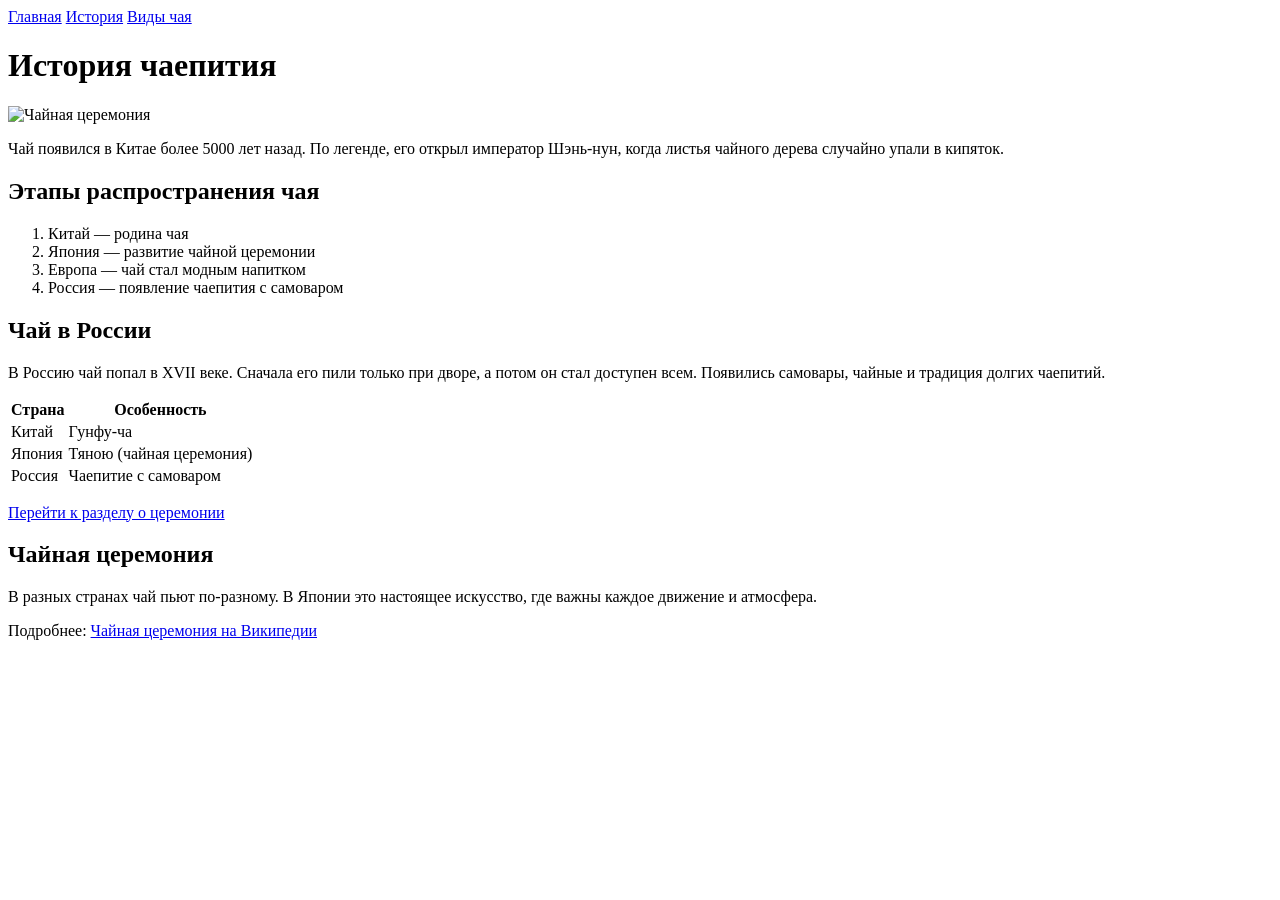
==== history.html @ 3b5f3a27 "Create history.html" ====
<!DOCTYPE html>
<html lang="ru">
<head>
  <meta charset="UTF-8">
  <meta name="viewport" content="width=device-width, initial-scale=1.0">
  <meta name="description" content="История чаепития — от Китая до России">
  <title>История чаепития</title>
  <link rel="stylesheet" href="style.css">
  <script src="script.js" defer></script>
</head>
<body>

  <nav>
    <a href="index.html">Главная</a>
    <a href="history.html">История</a>
    <a href="kinds.html">Виды чая</a>
  </nav>

  <h1>История чаепития</h1>

  <img src="https://images.unsplash.com/photo-1576092768241-dec231879fc3?w=400" alt="Чайная церемония" class="right">

  <p>
    Чай появился в Китае более 5000 лет назад. По легенде, его открыл император Шэнь-нун,
    когда листья чайного дерева случайно упали в кипяток.
  </p>

  <h2>Этапы распространения чая</h2>
  <ol>
    <li>Китай — родина чая</li>
    <li>Япония — развитие чайной церемонии</li>
    <li>Европа — чай стал модным напитком</li>
    <li>Россия — появление чаепития с самоваром</li>
  </ol>

  <h2>Чай в России</h2>
  <p>
    В Россию чай попал в XVII веке. Сначала его пили только при дворе,
    а потом он стал доступен всем. Появились самовары, чайные и традиция долгих чаепитий.
  </p>

  <table>
    <tr>
      <th>Страна</th>
      <th>Особенность</th>
    </tr>
    <tr>
      <td>Китай</td>
      <td>Гунфу-ча</td>
    </tr>
    <tr>
      <td>Япония</td>
      <td>Тяною (чайная церемония)</td>
    </tr>
    <tr>
      <td>Россия</td>
      <td>Чаепитие с самоваром</td>
    </tr>
  </table>

  <p><a href="#ceremonia">Перейти к разделу о церемонии</a></p>

  <h2 id="ceremonia">Чайная церемония</h2>
  <p>
    В разных странах чай пьют по-разному. В Японии это настоящее искусство,
    где важны каждое движение и атмосфера.
  </p>

  <p>
    Подробнее: 
    <a href="https://ru.wikipedia.org/wiki/Чайная_церемония" target="_blank">Чайная церемония на Википедии</a>
  </p>

</body>
</html>
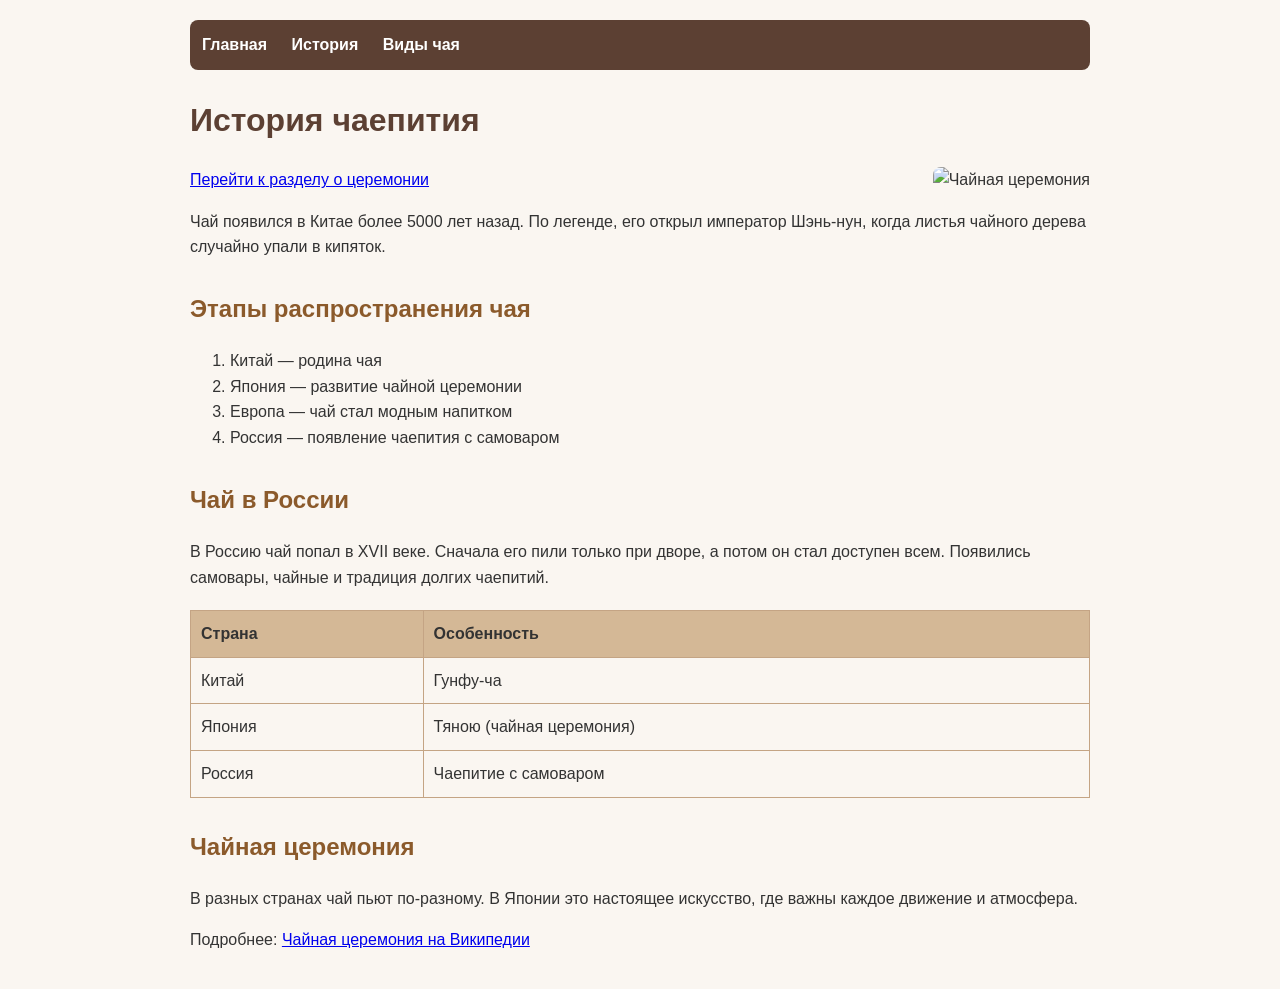
==== commit c6126784: "Update history.html" ====
--- a/history.html
+++ b/history.html
@@ -20,6 +20,8 @@
 
   <img src="https://images.unsplash.com/photo-1576092768241-dec231879fc3?w=400" alt="Чайная церемония" class="right">
 
+  <p><a href="#ceremonia">Перейти к разделу о церемонии</a></p>
+  
   <p>
     Чай появился в Китае более 5000 лет назад. По легенде, его открыл император Шэнь-нун,
     когда листья чайного дерева случайно упали в кипяток.
@@ -58,8 +60,6 @@
     </tr>
   </table>
 
-  <p><a href="#ceremonia">Перейти к разделу о церемонии</a></p>
-
   <h2 id="ceremonia">Чайная церемония</h2>
   <p>
     В разных странах чай пьют по-разному. В Японии это настоящее искусство,
--- a/style.css
+++ b/style.css
@@ -0,0 +1,86 @@
+body {
+  font-family: Arial, sans-serif;
+  max-width: 900px;
+  margin: 0 auto;
+  padding: 20px;
+  line-height: 1.6;
+  background-color: #faf6f1;
+  color: #333;
+}
+
+nav {
+  background: #5c4033;
+  padding: 12px;
+  margin-bottom: 25px;
+  border-radius: 8px;
+}
+
+nav a {
+  color: white;
+  text-decoration: none;
+  margin-right: 20px;
+  font-weight: bold;
+}
+
+nav a:hover {
+  text-decoration: underline;
+}
+
+h1 {
+  color: #5c4033;
+}
+
+h2 {
+  color: #8b5a2b;
+  margin-top: 30px;
+}
+
+img.left {
+  float: left;
+  margin: 0 20px 15px 0;
+  max-width: 280px;
+  border-radius: 8px;
+}
+
+img.right {
+  float: right;
+  margin: 0 0 15px 20px;
+  max-width: 280px;
+  border-radius: 8px;
+}
+
+table {
+  border-collapse: collapse;
+  width: 100%;
+  margin: 20px 0;
+}
+
+th, td {
+  border: 1px solid #c4a484;
+  padding: 10px;
+  text-align: left;
+}
+
+th {
+  background-color: #d4b896;
+}
+
+.buttons {
+  margin-top: 40px;
+  clear: both;
+}
+
+button {
+  background: #5c4033;
+  color: white;
+  border: none;
+  padding: 10px 18px;
+  margin-right: 10px;
+  border-radius: 6px;
+  cursor: pointer;
+  font-size: 15px;
+}
+
+button:hover {
+  background: #8b5a2b;
+}
